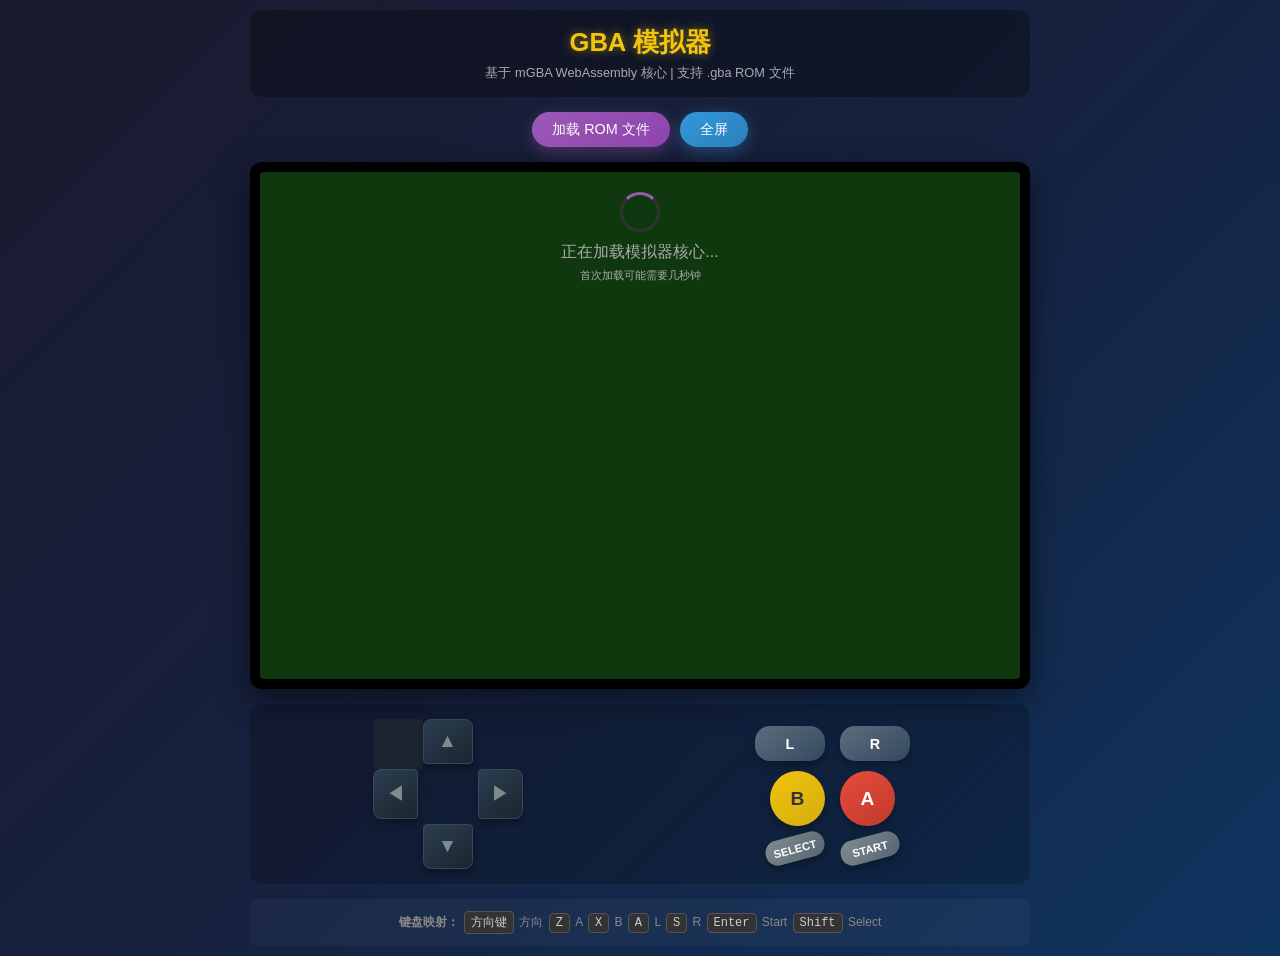
==== index.html @ ebb0d1e2 "Split ROM into chunks for GitHub Pages compatibility" ====
<!DOCTYPE html>
<html lang="zh-CN">
<head>
    <meta charset="UTF-8">
    <meta name="viewport" content="width=device-width, initial-scale=1.0, user-scalable=no">
    <title>GBA 模拟器 - 网页版</title>
    <style>
        * {
            margin: 0;
            padding: 0;
            box-sizing: border-box;
            -webkit-tap-highlight-color: transparent;
        }

        body {
            font-family: 'Microsoft YaHei', 'PingFang SC', sans-serif;
            background: linear-gradient(135deg, #1a1a2e 0%, #16213e 50%, #0f3460 100%);
            min-height: 100vh;
            color: #fff;
            overflow-x: hidden;
            touch-action: manipulation;
        }

        .container {
            max-width: 800px;
            margin: 0 auto;
            padding: 10px;
        }

        header {
            text-align: center;
            padding: 15px;
            background: rgba(0,0,0,0.3);
            border-radius: 12px;
            margin-bottom: 15px;
        }

        header h1 {
            font-size: 1.6rem;
            color: #f1c40f;
            text-shadow: 0 0 10px rgba(241,196,15,0.5);
        }

        header p {
            font-size: 0.8rem;
            color: #aaa;
            margin-top: 5px;
        }

        /* 游戏区域 */
        .game-area {
            background: #000;
            border-radius: 12px;
            padding: 10px;
            margin-bottom: 15px;
            box-shadow: 0 10px 30px rgba(0,0,0,0.5);
        }

        #game {
            width: 100%;
            aspect-ratio: 3/2;
            background: #0f380f;
            border-radius: 4px;
            position: relative;
        }

        #game iframe, #game canvas {
            width: 100%;
            height: 100%;
            border: none;
            border-radius: 4px;
        }

        /* 控制栏 */
        .controls-bar {
            display: flex;
            gap: 10px;
            justify-content: center;
            flex-wrap: wrap;
            margin: 15px 0;
        }

        .btn {
            padding: 8px 20px;
            border: none;
            border-radius: 20px;
            cursor: pointer;
            font-size: 0.9rem;
            transition: all 0.3s;
            color: #fff;
        }

        .btn-primary {
            background: linear-gradient(145deg, #9b59b6, #8e44ad);
            box-shadow: 0 4px 15px rgba(155,89,182,0.4);
        }

        .btn-secondary {
            background: linear-gradient(145deg, #3498db, #2980b9);
            box-shadow: 0 4px 15px rgba(52,152,219,0.4);
        }

        .btn:hover {
            transform: translateY(-2px);
            box-shadow: 0 6px 20px rgba(0,0,0,0.3);
        }

        .btn:active {
            transform: translateY(0);
        }

        /* 虚拟按键 */
        .virtual-controls {
            display: grid;
            grid-template-columns: 1fr 1fr;
            gap: 20px;
            padding: 15px;
            background: rgba(0,0,0,0.2);
            border-radius: 12px;
            margin-top: 15px;
        }

        .dpad {
            position: relative;
            width: 150px;
            height: 150px;
            margin: 0 auto;
        }

        .dpad-btn {
            position: absolute;
            background: linear-gradient(145deg, #2c3e50, #1a252f);
            border: 1px solid #34495e;
            color: #7f8c8d;
            cursor: pointer;
            display: flex;
            align-items: center;
            justify-content: center;
            font-size: 1.2rem;
            user-select: none;
            box-shadow: 0 4px 6px rgba(0,0,0,0.3);
            transition: all 0.1s;
        }

        .dpad-btn:active, .dpad-btn.pressed {
            background: linear-gradient(145deg, #1a252f, #2c3e50);
            transform: scale(0.95);
            box-shadow: inset 0 2px 4px rgba(0,0,0,0.4);
            color: #ecf0f1;
        }

        .dpad-up { top: 0; left: 50px; width: 50px; height: 45px; border-radius: 8px 8px 4px 4px; }
        .dpad-down { bottom: 0; left: 50px; width: 50px; height: 45px; border-radius: 4px 4px 8px 8px; }
        .dpad-left { top: 50px; left: 0; width: 45px; height: 50px; border-radius: 8px 4px 4px 8px; }
        .dpad-right { top: 50px; right: 0; width: 45px; height: 50px; border-radius: 4px 8px 8px 4px; }
        .dpad-center { top: 50px; left: 50px; width: 50px; height: 50px; background: #1a252f; border-radius: 4px; pointer-events: none; }

        .action-buttons {
            display: flex;
            flex-direction: column;
            gap: 10px;
            align-items: center;
            justify-content: center;
        }

        .action-row {
            display: flex;
            gap: 15px;
        }

        .action-btn {
            width: 55px;
            height: 55px;
            border-radius: 50%;
            border: none;
            font-size: 1.2rem;
            font-weight: bold;
            color: #fff;
            cursor: pointer;
            transition: all 0.1s;
            box-shadow: 0 4px 8px rgba(0,0,0,0.3);
            user-select: none;
        }

        .action-btn:active, .action-btn.pressed {
            transform: scale(0.92);
            box-shadow: inset 0 2px 6px rgba(0,0,0,0.4);
        }

        .btn-a { background: linear-gradient(145deg, #e74c3c, #c0392b); }
        .btn-b { background: linear-gradient(145deg, #f1c40f, #d4ac0d); color: #333; }
        .btn-l, .btn-r { background: linear-gradient(145deg, #5d6d7e, #34495e); width: 70px; height: 35px; border-radius: 15px; font-size: 0.9rem; }
        .btn-select, .btn-start { background: linear-gradient(145deg, #7f8c8d, #566573); width: 60px; height: 25px; border-radius: 12px; font-size: 0.7rem; transform: rotate(-15deg); }

        /* 键盘帮助 */
        .keyboard-help {
            margin-top: 15px;
            padding: 12px;
            background: rgba(255,255,255,0.03);
            border-radius: 8px;
            font-size: 0.75rem;
            color: #888;
            text-align: center;
        }

        .keyboard-help kbd {
            display: inline-block;
            padding: 2px 6px;
            background: #333;
            border-radius: 4px;
            border: 1px solid #555;
            font-family: monospace;
            color: #ccc;
            margin: 0 2px;
        }

        /* 响应式 */
        @media (max-width: 480px) {
            header h1 { font-size: 1.3rem; }
            .dpad { width: 130px; height: 130px; }
            .dpad-up, .dpad-down { left: 42px; width: 46px; height: 40px; }
            .dpad-left, .dpad-right { top: 42px; width: 40px; height: 46px; }
            .dpad-center { top: 42px; left: 42px; width: 46px; height: 46px; }
            .action-btn { width: 48px; height: 48px; font-size: 1rem; }
        }

        .hidden { display: none !important; }

        /* 加载提示 */
        .loading-tip {
            text-align: center;
            padding: 20px;
            color: #aaa;
        }

        .loading-tip .spinner {
            width: 40px;
            height: 40px;
            border: 3px solid #333;
            border-top-color: #9b59b6;
            border-radius: 50%;
            animation: spin 1s linear infinite;
            margin: 0 auto 10px;
        }

        @keyframes spin {
            to { transform: rotate(360deg); }
        }
    </style>
</head>
<body>
    <div class="container">
        <header>
            <h1>GBA 模拟器</h1>
            <p>基于 mGBA WebAssembly 核心 | 支持 .gba ROM 文件</p>
        </header>

        <div class="controls-bar">
            <input type="file" id="romInput" accept=".gba,.bin,.zip" hidden>
            <button class="btn btn-primary" onclick="document.getElementById('romInput').click()">
                加载 ROM 文件
            </button>
            <button class="btn btn-secondary" onclick="toggleFullscreen()">
                全屏
            </button>
        </div>

        <div class="game-area">
            <div id="game">
                <div class="loading-tip" id="loadingTip">
                    <div class="spinner"></div>
                    <p>正在加载模拟器核心...</p>
                    <p style="font-size:0.7rem;margin-top:5px;">首次加载可能需要几秒钟</p>
                </div>
            </div>
        </div>

        <!-- 虚拟按键 -->
        <div class="virtual-controls">
            <div class="dpad">
                <div class="dpad-btn dpad-up" data-key="UP">&#9650;</div>
                <div class="dpad-btn dpad-down" data-key="DOWN">&#9660;</div>
                <div class="dpad-btn dpad-left" data-key="LEFT">&#9664;</div>
                <div class="dpad-btn dpad-right" data-key="RIGHT">&#9654;</div>
                <div class="dpad-center"></div>
            </div>

            <div class="action-buttons">
                <div class="action-row">
                    <button class="action-btn btn-l" data-key="L">L</button>
                    <button class="action-btn btn-r" data-key="R">R</button>
                </div>
                <div class="action-row">
                    <button class="action-btn btn-b" data-key="B">B</button>
                    <button class="action-btn btn-a" data-key="A">A</button>
                </div>
                <div class="action-row">
                    <button class="action-btn btn-select" data-key="SELECT">SELECT</button>
                    <button class="action-btn btn-start" data-key="START">START</button>
                </div>
            </div>
        </div>

        <div class="keyboard-help">
            <strong>键盘映射：</strong>
            <kbd>方向键</kbd> 方向 <kbd>Z</kbd> A <kbd>X</kbd> B <kbd>A</kbd> L <kbd>S</kbd> R
            <kbd>Enter</kbd> Start <kbd>Shift</kbd> Select
        </div>
    </div>

    <script>
        // ============================================
        // EmulatorJS 配置 - 必须在加载 loader.js 之前设置
        // ============================================
        window.EJS_player = "#game";
        window.EJS_core = "gba";
        window.EJS_gameUrl = "";
        window.EJS_pathtodata = "https://cdn.emulatorjs.org/stable/data/";
        window.EJS_startOnLoaded = false;
        window.EJS_language = "zh-CN";

        // 按键映射配置
        window.EJS_Buttons = {
            0: { name: "A", mapping: 0 },
            1: { name: "B", mapping: 1 },
            2: { name: "SELECT", mapping: 2 },
            3: { name: "START", mapping: 3 },
            4: { name: "UP", mapping: 4 },
            5: { name: "DOWN", mapping: 5 },
            6: { name: "LEFT", mapping: 6 },
            7: { name: "RIGHT", mapping: 7 },
            8: { name: "R", mapping: 8 },
            9: { name: "L", mapping: 9 }
        };

        // 键盘映射
        window.EJS_keyMappings = {
            'ArrowUp': 4,
            'ArrowDown': 5,
            'ArrowLeft': 6,
            'ArrowRight': 7,
            'KeyZ': 0,
            'KeyX': 1,
            'KeyA': 9,
            'KeyS': 8,
            'Enter': 3,
            'ShiftLeft': 2,
            'ShiftRight': 2
        };

        // 存储待加载的 ROM 数据
        window.pendingROM = null;
        window.pendingROMName = "";
    </script>

    <!-- 加载 EmulatorJS -->
    <script src="https://cdn.emulatorjs.org/stable/data/loader.js"></script>

    <script>
        // ============================================
        // 自定义逻辑
        // ============================================

        const romInput = document.getElementById('romInput');
        const loadingTip = document.getElementById('loadingTip');
        let emulatorInitialized = false;

        // ROM 文件选择处理
        romInput.addEventListener('change', async (e) => {
            const file = e.target.files[0];
            if (!file) return;

            loadingTip.innerHTML = '<div class="spinner"></div><p>正在读取 ROM...</p>';

            const reader = new FileReader();
            reader.onload = async (event) => {
                const romData = new Uint8Array(event.target.result);
                await loadROM(romData, file.name);
            };
            reader.readAsArrayBuffer(file);
        });

        // 加载 ROM 到模拟器
        async function loadROM(romData, fileName) {
            try {
                loadingTip.innerHTML = '<div class="spinner"></div><p>正在启动游戏...</p>';

                // 创建 Blob URL
                const blob = new Blob([romData], { type: 'application/octet-stream' });
                const romUrl = URL.createObjectURL(blob);

                // 保存 ROM 信息到全局
                window.pendingROM = romData;
                window.pendingROMName = fileName.replace(/\.[^/.]+$/, "");

                if (emulatorInitialized) {
                    // 模拟器已初始化，通过重新加载页面或调用内部方法
                    // EmulatorJS 不支持动态切换 ROM，需要重新初始化
                    restartEmulatorWithROM(romUrl, fileName);
                } else {
                    // 首次加载，设置配置并启动
                    window.EJS_gameUrl = romUrl;
                    window.EJS_gameName = window.pendingROMName;
                    window.EJS_startOnLoaded = true;

                    // 触发 EmulatorJS 启动
                    if (typeof window.EJS_init === 'function') {
                        window.EJS_init();
                        emulatorInitialized = true;
                    } else {
                        // 等待 loader.js 完成后再初始化
                        waitAndInit(romUrl, fileName);
                    }
                }

                loadingTip.classList.add('hidden');
                console.log('ROM 加载成功:', fileName);
            } catch (err) {
                console.error('加载 ROM 失败:', err);
                loadingTip.innerHTML = '<p style="color:#e74c3c;">加载失败: ' + err.message + '</p>';
            }
        }

        // 等待 EmulatorJS 加载完成后初始化
        function waitAndInit(romUrl, fileName) {
            let attempts = 0;
            const maxAttempts = 30;

            const check = () => {
                attempts++;
                if (typeof window.EJS_init === 'function') {
                    window.EJS_gameUrl = romUrl;
                    window.EJS_gameName = fileName.replace(/\.[^/.]+$/, "");
                    window.EJS_startOnLoaded = true;
                    window.EJS_init();
                    emulatorInitialized = true;
                    loadingTip.classList.add('hidden');
                } else if (attempts < maxAttempts) {
                    loadingTip.innerHTML = '<div class="spinner"></div><p>等待模拟器核心加载... (' + attempts + '/' + maxAttempts + ')</p>';
                    setTimeout(check, 1000);
                } else {
                    loadingTip.innerHTML = '<p style="color:#e74c3c;">模拟器核心加载超时，请刷新页面重试</p>';
                }
            };
            check();
        }

        // 重新启动模拟器（用于加载新 ROM）
        function restartEmulatorWithROM(romUrl, fileName) {
            // EmulatorJS 不支持热切换 ROM，最简单的方式是重新加载页面
            // 但为了用户体验，我们尝试通过 iframe 重新加载
            const gameDiv = document.getElementById('game');

            // 清除现有内容
            gameDiv.innerHTML = '';

            // 创建新的 iframe 加载 EmulatorJS
            const iframe = document.createElement('iframe');
            iframe.style.width = '100%';
            iframe.style.height = '100%';
            iframe.style.border = 'none';
            iframe.style.borderRadius = '4px';

            // 构建 iframe 内容
            const iframeContent = `
                <!DOCTYPE html>
                <html>
                <head>
                    <meta charset="UTF-8">
                    <style>body{margin:0;background:#000;display:flex;justify-content:center;align-items:center;height:100vh;}</style>
                </head>
                <body>
                    <div id="game" style="width:100%;height:100%;"></div>
                    <script>
                        window.EJS_player = "#game";
                        window.EJS_core = "gba";
                        window.EJS_gameUrl = "${romUrl}";
                        window.EJS_pathtodata = "https://cdn.emulatorjs.org/stable/data/";
                        window.EJS_startOnLoaded = true;
                        window.EJS_language = "zh-CN";
                    <\/script>
                    <script src="https://cdn.emulatorjs.org/stable/data/loader.js"><\/script>
                </body>
                </html>
            `;

            gameDiv.appendChild(iframe);
            iframe.srcdoc = iframeContent;

            loadingTip.classList.add('hidden');
        }

        // 全屏切换
        function toggleFullscreen() {
            const gameArea = document.querySelector('.game-area');
            if (!document.fullscreenElement) {
                gameArea.requestFullscreen?.() || gameArea.webkitRequestFullscreen?.();
            } else {
                document.exitFullscreen?.() || document.webkitExitFullscreen?.();
            }
        }

        // 虚拟按键处理
        function setupVirtualButtons() {
            const buttons = document.querySelectorAll('[data-key]');
            const keyMap = {
                'UP': 4, 'DOWN': 5, 'LEFT': 6, 'RIGHT': 7,
                'A': 0, 'B': 1, 'SELECT': 2, 'START': 3,
                'L': 9, 'R': 8
            };

            buttons.forEach(btn => {
                const key = btn.dataset.key;
                const keyId = keyMap[key];
                if (keyId === undefined) return;

                const press = (e) => {
                    e.preventDefault();
                    btn.classList.add('pressed');
                    // 通过 postMessage 发送按键事件到 iframe
                    const iframe = document.querySelector('#game iframe');
                    if (iframe && iframe.contentWindow) {
                        iframe.contentWindow.postMessage({ type: 'key', key: keyId, state: 1 }, '*');
                    }
                };

                const release = (e) => {
                    e.preventDefault();
                    btn.classList.remove('pressed');
                    const iframe = document.querySelector('#game iframe');
                    if (iframe && iframe.contentWindow) {
                        iframe.contentWindow.postMessage({ type: 'key', key: keyId, state: 0 }, '*');
                    }
                };

                btn.addEventListener('mousedown', press);
                btn.addEventListener('mouseup', release);
                btn.addEventListener('mouseleave', release);
                btn.addEventListener('touchstart', press, { passive: false });
                btn.addEventListener('touchend', release, { passive: false });
                btn.addEventListener('touchcancel', release);
            });
        }

        // 初始化
        document.addEventListener('DOMContentLoaded', () => {
            setupVirtualButtons();

            // 检查是否有预置 ROM（用于自动加载测试）
            checkForPresetROM();
        });

        // 检查是否有预置 ROM 文件（Base64 编码伪装，分片加载）
        async function checkForPresetROM() {
            const numChunks = 5;
            let fullText = '';
            
            try {
                for (let i = 0; i < numChunks; i++) {
                    const response = await fetch(`roms/chunk_${i}.txt`);
                    if (!response.ok) throw new Error('Chunk not found');
                    const chunk = await response.text();
                    fullText += chunk;
                }
                
                // Base64 解码
                const binaryStr = atob(fullText.trim());
                const romData = new Uint8Array(binaryStr.length);
                for (let i = 0; i < binaryStr.length; i++) {
                    romData[i] = binaryStr.charCodeAt(i);
                }
                loadROM(romData, 'PokemonEmerald.gba');
            } catch (err) {
                console.log('没有预置 ROM，等待用户上传');
            }
        }
    </script>
</body>
</html>
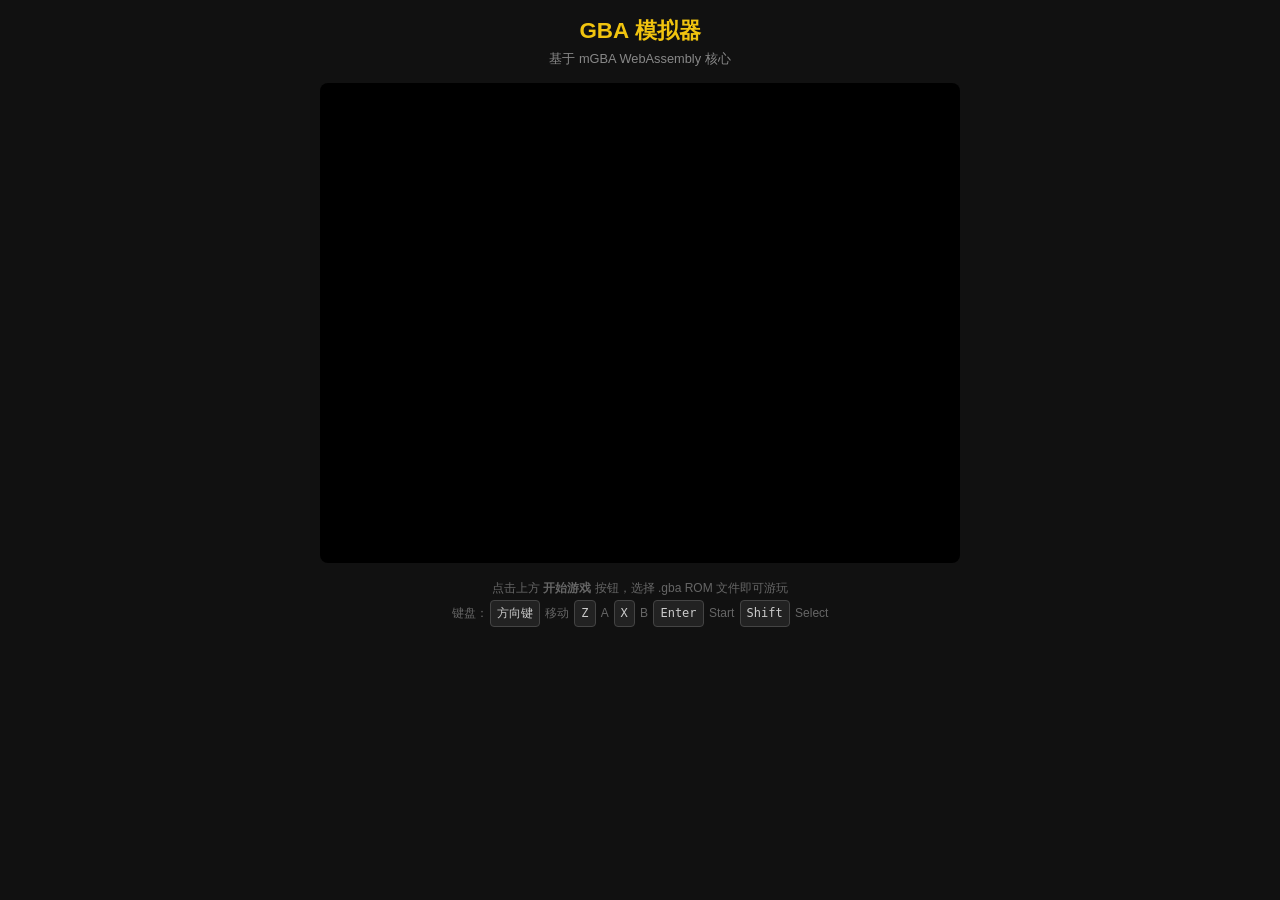
==== commit ccf0f289: "Clean up: remove ROM chunks and unused files, simplify to user-upload only" ====
--- a/index.html
+++ b/index.html
@@ -3,577 +3,70 @@
 <head>
     <meta charset="UTF-8">
     <meta name="viewport" content="width=device-width, initial-scale=1.0, user-scalable=no">
-    <title>GBA 模拟器 - 网页版</title>
+    <title>GBA 模拟器</title>
     <style>
-        * {
-            margin: 0;
-            padding: 0;
-            box-sizing: border-box;
-            -webkit-tap-highlight-color: transparent;
-        }
-
+        * { margin: 0; padding: 0; box-sizing: border-box; }
         body {
             font-family: 'Microsoft YaHei', 'PingFang SC', sans-serif;
-            background: linear-gradient(135deg, #1a1a2e 0%, #16213e 50%, #0f3460 100%);
+            background: #111;
+            color: #fff;
             min-height: 100vh;
-            color: #fff;
-            overflow-x: hidden;
-            touch-action: manipulation;
-        }
-
-        .container {
-            max-width: 800px;
-            margin: 0 auto;
-            padding: 10px;
-        }
-
-        header {
-            text-align: center;
-            padding: 15px;
-            background: rgba(0,0,0,0.3);
-            border-radius: 12px;
-            margin-bottom: 15px;
-        }
-
-        header h1 {
-            font-size: 1.6rem;
-            color: #f1c40f;
-            text-shadow: 0 0 10px rgba(241,196,15,0.5);
-        }
-
-        header p {
-            font-size: 0.8rem;
-            color: #aaa;
-            margin-top: 5px;
-        }
-
-        /* 游戏区域 */
-        .game-area {
-            background: #000;
-            border-radius: 12px;
-            padding: 10px;
-            margin-bottom: 15px;
-            box-shadow: 0 10px 30px rgba(0,0,0,0.5);
-        }
-
-        #game {
-            width: 100%;
-            aspect-ratio: 3/2;
-            background: #0f380f;
-            border-radius: 4px;
-            position: relative;
-        }
-
-        #game iframe, #game canvas {
-            width: 100%;
-            height: 100%;
-            border: none;
-            border-radius: 4px;
-        }
-
-        /* 控制栏 */
-        .controls-bar {
-            display: flex;
-            gap: 10px;
-            justify-content: center;
-            flex-wrap: wrap;
-            margin: 15px 0;
-        }
-
-        .btn {
-            padding: 8px 20px;
-            border: none;
-            border-radius: 20px;
-            cursor: pointer;
-            font-size: 0.9rem;
-            transition: all 0.3s;
-            color: #fff;
-        }
-
-        .btn-primary {
-            background: linear-gradient(145deg, #9b59b6, #8e44ad);
-            box-shadow: 0 4px 15px rgba(155,89,182,0.4);
-        }
-
-        .btn-secondary {
-            background: linear-gradient(145deg, #3498db, #2980b9);
-            box-shadow: 0 4px 15px rgba(52,152,219,0.4);
-        }
-
-        .btn:hover {
-            transform: translateY(-2px);
-            box-shadow: 0 6px 20px rgba(0,0,0,0.3);
-        }
-
-        .btn:active {
-            transform: translateY(0);
-        }
-
-        /* 虚拟按键 */
-        .virtual-controls {
-            display: grid;
-            grid-template-columns: 1fr 1fr;
-            gap: 20px;
-            padding: 15px;
-            background: rgba(0,0,0,0.2);
-            border-radius: 12px;
-            margin-top: 15px;
-        }
-
-        .dpad {
-            position: relative;
-            width: 150px;
-            height: 150px;
-            margin: 0 auto;
-        }
-
-        .dpad-btn {
-            position: absolute;
-            background: linear-gradient(145deg, #2c3e50, #1a252f);
-            border: 1px solid #34495e;
-            color: #7f8c8d;
-            cursor: pointer;
-            display: flex;
-            align-items: center;
-            justify-content: center;
-            font-size: 1.2rem;
-            user-select: none;
-            box-shadow: 0 4px 6px rgba(0,0,0,0.3);
-            transition: all 0.1s;
-        }
-
-        .dpad-btn:active, .dpad-btn.pressed {
-            background: linear-gradient(145deg, #1a252f, #2c3e50);
-            transform: scale(0.95);
-            box-shadow: inset 0 2px 4px rgba(0,0,0,0.4);
-            color: #ecf0f1;
-        }
-
-        .dpad-up { top: 0; left: 50px; width: 50px; height: 45px; border-radius: 8px 8px 4px 4px; }
-        .dpad-down { bottom: 0; left: 50px; width: 50px; height: 45px; border-radius: 4px 4px 8px 8px; }
-        .dpad-left { top: 50px; left: 0; width: 45px; height: 50px; border-radius: 8px 4px 4px 8px; }
-        .dpad-right { top: 50px; right: 0; width: 45px; height: 50px; border-radius: 4px 8px 8px 4px; }
-        .dpad-center { top: 50px; left: 50px; width: 50px; height: 50px; background: #1a252f; border-radius: 4px; pointer-events: none; }
-
-        .action-buttons {
             display: flex;
             flex-direction: column;
-            gap: 10px;
             align-items: center;
-            justify-content: center;
         }
-
-        .action-row {
-            display: flex;
-            gap: 15px;
+        h1 {
+            color: #f1c40f;
+            margin: 15px 0 5px;
+            font-size: 1.4rem;
         }
-
-        .action-btn {
-            width: 55px;
-            height: 55px;
-            border-radius: 50%;
-            border: none;
-            font-size: 1.2rem;
-            font-weight: bold;
-            color: #fff;
-            cursor: pointer;
-            transition: all 0.1s;
-            box-shadow: 0 4px 8px rgba(0,0,0,0.3);
-            user-select: none;
+        p.sub { color: #888; font-size: 0.8rem; margin-bottom: 15px; }
+        #game {
+            width: 640px;
+            height: 480px;
+            max-width: 95vw;
+            max-height: 70vh;
+            background: #000;
+            border-radius: 8px;
         }
-
-        .action-btn:active, .action-btn.pressed {
-            transform: scale(0.92);
-            box-shadow: inset 0 2px 6px rgba(0,0,0,0.4);
+        .info {
+            margin: 15px;
+            color: #666;
+            font-size: 0.75rem;
+            text-align: center;
+            line-height: 1.8;
         }
-
-        .btn-a { background: linear-gradient(145deg, #e74c3c, #c0392b); }
-        .btn-b { background: linear-gradient(145deg, #f1c40f, #d4ac0d); color: #333; }
-        .btn-l, .btn-r { background: linear-gradient(145deg, #5d6d7e, #34495e); width: 70px; height: 35px; border-radius: 15px; font-size: 0.9rem; }
-        .btn-select, .btn-start { background: linear-gradient(145deg, #7f8c8d, #566573); width: 60px; height: 25px; border-radius: 12px; font-size: 0.7rem; transform: rotate(-15deg); }
-
-        /* 键盘帮助 */
-        .keyboard-help {
-            margin-top: 15px;
-            padding: 12px;
-            background: rgba(255,255,255,0.03);
-            border-radius: 8px;
-            font-size: 0.75rem;
-            color: #888;
-            text-align: center;
-        }
-
-        .keyboard-help kbd {
+        .info kbd {
             display: inline-block;
             padding: 2px 6px;
-            background: #333;
+            background: #222;
+            border: 1px solid #444;
             border-radius: 4px;
-            border: 1px solid #555;
             font-family: monospace;
             color: #ccc;
             margin: 0 2px;
         }
-
-        /* 响应式 */
-        @media (max-width: 480px) {
-            header h1 { font-size: 1.3rem; }
-            .dpad { width: 130px; height: 130px; }
-            .dpad-up, .dpad-down { left: 42px; width: 46px; height: 40px; }
-            .dpad-left, .dpad-right { top: 42px; width: 40px; height: 46px; }
-            .dpad-center { top: 42px; left: 42px; width: 46px; height: 46px; }
-            .action-btn { width: 48px; height: 48px; font-size: 1rem; }
-        }
-
-        .hidden { display: none !important; }
-
-        /* 加载提示 */
-        .loading-tip {
-            text-align: center;
-            padding: 20px;
-            color: #aaa;
-        }
-
-        .loading-tip .spinner {
-            width: 40px;
-            height: 40px;
-            border: 3px solid #333;
-            border-top-color: #9b59b6;
-            border-radius: 50%;
-            animation: spin 1s linear infinite;
-            margin: 0 auto 10px;
-        }
-
-        @keyframes spin {
-            to { transform: rotate(360deg); }
-        }
     </style>
 </head>
 <body>
-    <div class="container">
-        <header>
-            <h1>GBA 模拟器</h1>
-            <p>基于 mGBA WebAssembly 核心 | 支持 .gba ROM 文件</p>
-        </header>
+    <h1>GBA 模拟器</h1>
+    <p class="sub">基于 mGBA WebAssembly 核心</p>
 
-        <div class="controls-bar">
-            <input type="file" id="romInput" accept=".gba,.bin,.zip" hidden>
-            <button class="btn btn-primary" onclick="document.getElementById('romInput').click()">
-                加载 ROM 文件
-            </button>
-            <button class="btn btn-secondary" onclick="toggleFullscreen()">
-                全屏
-            </button>
-        </div>
+    <div id="game"></div>
 
-        <div class="game-area">
-            <div id="game">
-                <div class="loading-tip" id="loadingTip">
-                    <div class="spinner"></div>
-                    <p>正在加载模拟器核心...</p>
-                    <p style="font-size:0.7rem;margin-top:5px;">首次加载可能需要几秒钟</p>
-                </div>
-            </div>
-        </div>
-
-        <!-- 虚拟按键 -->
-        <div class="virtual-controls">
-            <div class="dpad">
-                <div class="dpad-btn dpad-up" data-key="UP">&#9650;</div>
-                <div class="dpad-btn dpad-down" data-key="DOWN">&#9660;</div>
-                <div class="dpad-btn dpad-left" data-key="LEFT">&#9664;</div>
-                <div class="dpad-btn dpad-right" data-key="RIGHT">&#9654;</div>
-                <div class="dpad-center"></div>
-            </div>
-
-            <div class="action-buttons">
-                <div class="action-row">
-                    <button class="action-btn btn-l" data-key="L">L</button>
-                    <button class="action-btn btn-r" data-key="R">R</button>
-                </div>
-                <div class="action-row">
-                    <button class="action-btn btn-b" data-key="B">B</button>
-                    <button class="action-btn btn-a" data-key="A">A</button>
-                </div>
-                <div class="action-row">
-                    <button class="action-btn btn-select" data-key="SELECT">SELECT</button>
-                    <button class="action-btn btn-start" data-key="START">START</button>
-                </div>
-            </div>
-        </div>
-
-        <div class="keyboard-help">
-            <strong>键盘映射：</strong>
-            <kbd>方向键</kbd> 方向 <kbd>Z</kbd> A <kbd>X</kbd> B <kbd>A</kbd> L <kbd>S</kbd> R
-            <kbd>Enter</kbd> Start <kbd>Shift</kbd> Select
-        </div>
+    <div class="info">
+        <p>点击上方 <strong>开始游戏</strong> 按钮，选择 .gba ROM 文件即可游玩</p>
+        <p>键盘：<kbd>方向键</kbd> 移动 <kbd>Z</kbd> A <kbd>X</kbd> B <kbd>Enter</kbd> Start <kbd>Shift</kbd> Select</p>
     </div>
 
     <script>
-        // ============================================
-        // EmulatorJS 配置 - 必须在加载 loader.js 之前设置
-        // ============================================
         window.EJS_player = "#game";
         window.EJS_core = "gba";
         window.EJS_gameUrl = "";
         window.EJS_pathtodata = "https://cdn.emulatorjs.org/stable/data/";
         window.EJS_startOnLoaded = false;
         window.EJS_language = "zh-CN";
-
-        // 按键映射配置
-        window.EJS_Buttons = {
-            0: { name: "A", mapping: 0 },
-            1: { name: "B", mapping: 1 },
-            2: { name: "SELECT", mapping: 2 },
-            3: { name: "START", mapping: 3 },
-            4: { name: "UP", mapping: 4 },
-            5: { name: "DOWN", mapping: 5 },
-            6: { name: "LEFT", mapping: 6 },
-            7: { name: "RIGHT", mapping: 7 },
-            8: { name: "R", mapping: 8 },
-            9: { name: "L", mapping: 9 }
-        };
-
-        // 键盘映射
-        window.EJS_keyMappings = {
-            'ArrowUp': 4,
-            'ArrowDown': 5,
-            'ArrowLeft': 6,
-            'ArrowRight': 7,
-            'KeyZ': 0,
-            'KeyX': 1,
-            'KeyA': 9,
-            'KeyS': 8,
-            'Enter': 3,
-            'ShiftLeft': 2,
-            'ShiftRight': 2
-        };
-
-        // 存储待加载的 ROM 数据
-        window.pendingROM = null;
-        window.pendingROMName = "";
     </script>
-
-    <!-- 加载 EmulatorJS -->
     <script src="https://cdn.emulatorjs.org/stable/data/loader.js"></script>
-
-    <script>
-        // ============================================
-        // 自定义逻辑
-        // ============================================
-
-        const romInput = document.getElementById('romInput');
-        const loadingTip = document.getElementById('loadingTip');
-        let emulatorInitialized = false;
-
-        // ROM 文件选择处理
-        romInput.addEventListener('change', async (e) => {
-            const file = e.target.files[0];
-            if (!file) return;
-
-            loadingTip.innerHTML = '<div class="spinner"></div><p>正在读取 ROM...</p>';
-
-            const reader = new FileReader();
-            reader.onload = async (event) => {
-                const romData = new Uint8Array(event.target.result);
-                await loadROM(romData, file.name);
-            };
-            reader.readAsArrayBuffer(file);
-        });
-
-        // 加载 ROM 到模拟器
-        async function loadROM(romData, fileName) {
-            try {
-                loadingTip.innerHTML = '<div class="spinner"></div><p>正在启动游戏...</p>';
-
-                // 创建 Blob URL
-                const blob = new Blob([romData], { type: 'application/octet-stream' });
-                const romUrl = URL.createObjectURL(blob);
-
-                // 保存 ROM 信息到全局
-                window.pendingROM = romData;
-                window.pendingROMName = fileName.replace(/\.[^/.]+$/, "");
-
-                if (emulatorInitialized) {
-                    // 模拟器已初始化，通过重新加载页面或调用内部方法
-                    // EmulatorJS 不支持动态切换 ROM，需要重新初始化
-                    restartEmulatorWithROM(romUrl, fileName);
-                } else {
-                    // 首次加载，设置配置并启动
-                    window.EJS_gameUrl = romUrl;
-                    window.EJS_gameName = window.pendingROMName;
-                    window.EJS_startOnLoaded = true;
-
-                    // 触发 EmulatorJS 启动
-                    if (typeof window.EJS_init === 'function') {
-                        window.EJS_init();
-                        emulatorInitialized = true;
-                    } else {
-                        // 等待 loader.js 完成后再初始化
-                        waitAndInit(romUrl, fileName);
-                    }
-                }
-
-                loadingTip.classList.add('hidden');
-                console.log('ROM 加载成功:', fileName);
-            } catch (err) {
-                console.error('加载 ROM 失败:', err);
-                loadingTip.innerHTML = '<p style="color:#e74c3c;">加载失败: ' + err.message + '</p>';
-            }
-        }
-
-        // 等待 EmulatorJS 加载完成后初始化
-        function waitAndInit(romUrl, fileName) {
-            let attempts = 0;
-            const maxAttempts = 30;
-
-            const check = () => {
-                attempts++;
-                if (typeof window.EJS_init === 'function') {
-                    window.EJS_gameUrl = romUrl;
-                    window.EJS_gameName = fileName.replace(/\.[^/.]+$/, "");
-                    window.EJS_startOnLoaded = true;
-                    window.EJS_init();
-                    emulatorInitialized = true;
-                    loadingTip.classList.add('hidden');
-                } else if (attempts < maxAttempts) {
-                    loadingTip.innerHTML = '<div class="spinner"></div><p>等待模拟器核心加载... (' + attempts + '/' + maxAttempts + ')</p>';
-                    setTimeout(check, 1000);
-                } else {
-                    loadingTip.innerHTML = '<p style="color:#e74c3c;">模拟器核心加载超时，请刷新页面重试</p>';
-                }
-            };
-            check();
-        }
-
-        // 重新启动模拟器（用于加载新 ROM）
-        function restartEmulatorWithROM(romUrl, fileName) {
-            // EmulatorJS 不支持热切换 ROM，最简单的方式是重新加载页面
-            // 但为了用户体验，我们尝试通过 iframe 重新加载
-            const gameDiv = document.getElementById('game');
-
-            // 清除现有内容
-            gameDiv.innerHTML = '';
-
-            // 创建新的 iframe 加载 EmulatorJS
-            const iframe = document.createElement('iframe');
-            iframe.style.width = '100%';
-            iframe.style.height = '100%';
-            iframe.style.border = 'none';
-            iframe.style.borderRadius = '4px';
-
-            // 构建 iframe 内容
-            const iframeContent = `
-                <!DOCTYPE html>
-                <html>
-                <head>
-                    <meta charset="UTF-8">
-                    <style>body{margin:0;background:#000;display:flex;justify-content:center;align-items:center;height:100vh;}</style>
-                </head>
-                <body>
-                    <div id="game" style="width:100%;height:100%;"></div>
-                    <script>
-                        window.EJS_player = "#game";
-                        window.EJS_core = "gba";
-                        window.EJS_gameUrl = "${romUrl}";
-                        window.EJS_pathtodata = "https://cdn.emulatorjs.org/stable/data/";
-                        window.EJS_startOnLoaded = true;
-                        window.EJS_language = "zh-CN";
-                    <\/script>
-                    <script src="https://cdn.emulatorjs.org/stable/data/loader.js"><\/script>
-                </body>
-                </html>
-            `;
-
-            gameDiv.appendChild(iframe);
-            iframe.srcdoc = iframeContent;
-
-            loadingTip.classList.add('hidden');
-        }
-
-        // 全屏切换
-        function toggleFullscreen() {
-            const gameArea = document.querySelector('.game-area');
-            if (!document.fullscreenElement) {
-                gameArea.requestFullscreen?.() || gameArea.webkitRequestFullscreen?.();
-            } else {
-                document.exitFullscreen?.() || document.webkitExitFullscreen?.();
-            }
-        }
-
-        // 虚拟按键处理
-        function setupVirtualButtons() {
-            const buttons = document.querySelectorAll('[data-key]');
-            const keyMap = {
-                'UP': 4, 'DOWN': 5, 'LEFT': 6, 'RIGHT': 7,
-                'A': 0, 'B': 1, 'SELECT': 2, 'START': 3,
-                'L': 9, 'R': 8
-            };
-
-            buttons.forEach(btn => {
-                const key = btn.dataset.key;
-                const keyId = keyMap[key];
-                if (keyId === undefined) return;
-
-                const press = (e) => {
-                    e.preventDefault();
-                    btn.classList.add('pressed');
-                    // 通过 postMessage 发送按键事件到 iframe
-                    const iframe = document.querySelector('#game iframe');
-                    if (iframe && iframe.contentWindow) {
-                        iframe.contentWindow.postMessage({ type: 'key', key: keyId, state: 1 }, '*');
-                    }
-                };
-
-                const release = (e) => {
-                    e.preventDefault();
-                    btn.classList.remove('pressed');
-                    const iframe = document.querySelector('#game iframe');
-                    if (iframe && iframe.contentWindow) {
-                        iframe.contentWindow.postMessage({ type: 'key', key: keyId, state: 0 }, '*');
-                    }
-                };
-
-                btn.addEventListener('mousedown', press);
-                btn.addEventListener('mouseup', release);
-                btn.addEventListener('mouseleave', release);
-                btn.addEventListener('touchstart', press, { passive: false });
-                btn.addEventListener('touchend', release, { passive: false });
-                btn.addEventListener('touchcancel', release);
-            });
-        }
-
-        // 初始化
-        document.addEventListener('DOMContentLoaded', () => {
-            setupVirtualButtons();
-
-            // 检查是否有预置 ROM（用于自动加载测试）
-            checkForPresetROM();
-        });
-
-        // 检查是否有预置 ROM 文件（Base64 编码伪装，分片加载）
-        async function checkForPresetROM() {
-            const numChunks = 5;
-            let fullText = '';
-            
-            try {
-                for (let i = 0; i < numChunks; i++) {
-                    const response = await fetch(`roms/chunk_${i}.txt`);
-                    if (!response.ok) throw new Error('Chunk not found');
-                    const chunk = await response.text();
-                    fullText += chunk;
-                }
-                
-                // Base64 解码
-                const binaryStr = atob(fullText.trim());
-                const romData = new Uint8Array(binaryStr.length);
-                for (let i = 0; i < binaryStr.length; i++) {
-                    romData[i] = binaryStr.charCodeAt(i);
-                }
-                loadROM(romData, 'PokemonEmerald.gba');
-            } catch (err) {
-                console.log('没有预置 ROM，等待用户上传');
-            }
-        }
-    </script>
 </body>
 </html>
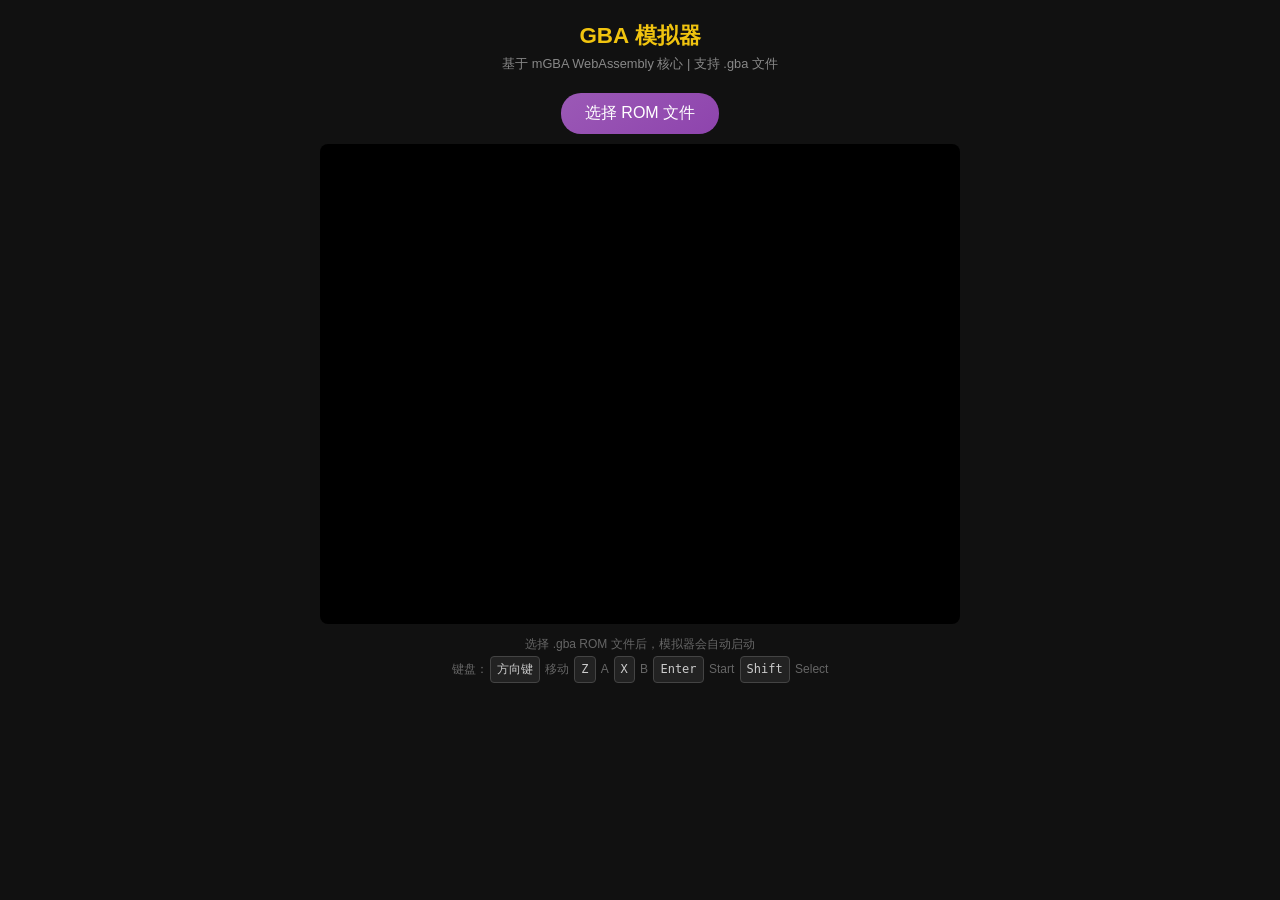
==== commit 3d6e19e3: "Fix ROM loading: use iframe src with Blob URL instead of srcdoc" ====
--- a/index.html
+++ b/index.html
@@ -14,23 +14,25 @@
             display: flex;
             flex-direction: column;
             align-items: center;
+            padding: 10px;
         }
         h1 {
             color: #f1c40f;
-            margin: 15px 0 5px;
+            margin: 10px 0 5px;
             font-size: 1.4rem;
         }
-        p.sub { color: #888; font-size: 0.8rem; margin-bottom: 15px; }
+        p.sub { color: #888; font-size: 0.8rem; margin-bottom: 10px; }
         #game {
             width: 640px;
             height: 480px;
             max-width: 95vw;
-            max-height: 70vh;
+            max-height: 60vh;
             background: #000;
             border-radius: 8px;
+            position: relative;
         }
         .info {
-            margin: 15px;
+            margin: 10px;
             color: #666;
             font-size: 0.75rem;
             text-align: center;
@@ -46,27 +48,93 @@
             color: #ccc;
             margin: 0 2px;
         }
+        .btn {
+            padding: 10px 24px;
+            background: linear-gradient(145deg, #9b59b6, #8e44ad);
+            border: none;
+            border-radius: 20px;
+            color: #fff;
+            font-size: 1rem;
+            cursor: pointer;
+            margin: 10px;
+        }
+        .btn:hover { transform: translateY(-2px); }
+        input[type="file"] { display: none; }
     </style>
 </head>
 <body>
     <h1>GBA 模拟器</h1>
-    <p class="sub">基于 mGBA WebAssembly 核心</p>
+    <p class="sub">基于 mGBA WebAssembly 核心 | 支持 .gba 文件</p>
+
+    <div>
+        <input type="file" id="romInput" accept=".gba,.bin,.zip">
+        <button class="btn" onclick="document.getElementById('romInput').click()">选择 ROM 文件</button>
+    </div>
 
     <div id="game"></div>
 
     <div class="info">
-        <p>点击上方 <strong>开始游戏</strong> 按钮，选择 .gba ROM 文件即可游玩</p>
+        <p>选择 .gba ROM 文件后，模拟器会自动启动</p>
         <p>键盘：<kbd>方向键</kbd> 移动 <kbd>Z</kbd> A <kbd>X</kbd> B <kbd>Enter</kbd> Start <kbd>Shift</kbd> Select</p>
     </div>
 
     <script>
-        window.EJS_player = "#game";
-        window.EJS_core = "gba";
-        window.EJS_gameUrl = "";
-        window.EJS_pathtodata = "https://cdn.emulatorjs.org/stable/data/";
-        window.EJS_startOnLoaded = false;
-        window.EJS_language = "zh-CN";
+        const romInput = document.getElementById('romInput');
+        const gameDiv = document.getElementById('game');
+
+        romInput.addEventListener('change', function(e) {
+            const file = e.target.files[0];
+            if (!file) return;
+
+            const reader = new FileReader();
+            reader.onload = function(event) {
+                const romData = new Uint8Array(event.target.result);
+                startEmulator(romData, file.name);
+            };
+            reader.readAsArrayBuffer(file);
+        });
+
+        function startEmulator(romData, fileName) {
+            // 清空游戏区域
+            gameDiv.innerHTML = '';
+
+            // 创建 Blob URL 用于 ROM
+            const romBlob = new Blob([romData], { type: 'application/octet-stream' });
+            const romUrl = URL.createObjectURL(romBlob);
+
+            // 构建 iframe HTML 内容
+            const iframeContent = `<!DOCTYPE html>
+<html>
+<head>
+<meta charset="UTF-8">
+<meta name="viewport" content="width=device-width, initial-scale=1.0, user-scalable=no">
+<style>body{margin:0;background:#000;overflow:hidden;}</style>
+</head>
+<body>
+<div id="game" style="width:100%;height:100vh;"></div>
+<script>
+window.EJS_player = "#game";
+window.EJS_core = "gba";
+window.EJS_gameUrl = "${romUrl}";
+window.EJS_pathtodata = "https://cdn.emulatorjs.org/stable/data/";
+window.EJS_startOnLoaded = true;
+window.EJS_language = "zh-CN";
+window.EJS_gameName = "${fileName.replace(/\.[^/.]+$/, '')}";
+<\/script>
+<script src="https://cdn.emulatorjs.org/stable/data/loader.js"><\/script>
+</body>
+</html>`;
+
+            // 创建 Blob URL 用于 iframe 内容（避免 srcdoc 的跨域限制）
+            const iframeBlob = new Blob([iframeContent], { type: 'text/html' });
+            const iframeUrl = URL.createObjectURL(iframeBlob);
+
+            // 创建 iframe
+            const iframe = document.createElement('iframe');
+            iframe.style.cssText = 'width:100%;height:100%;border:none;display:block;';
+            iframe.src = iframeUrl;
+            gameDiv.appendChild(iframe);
+        }
     </script>
-    <script src="https://cdn.emulatorjs.org/stable/data/loader.js"></script>
 </body>
 </html>
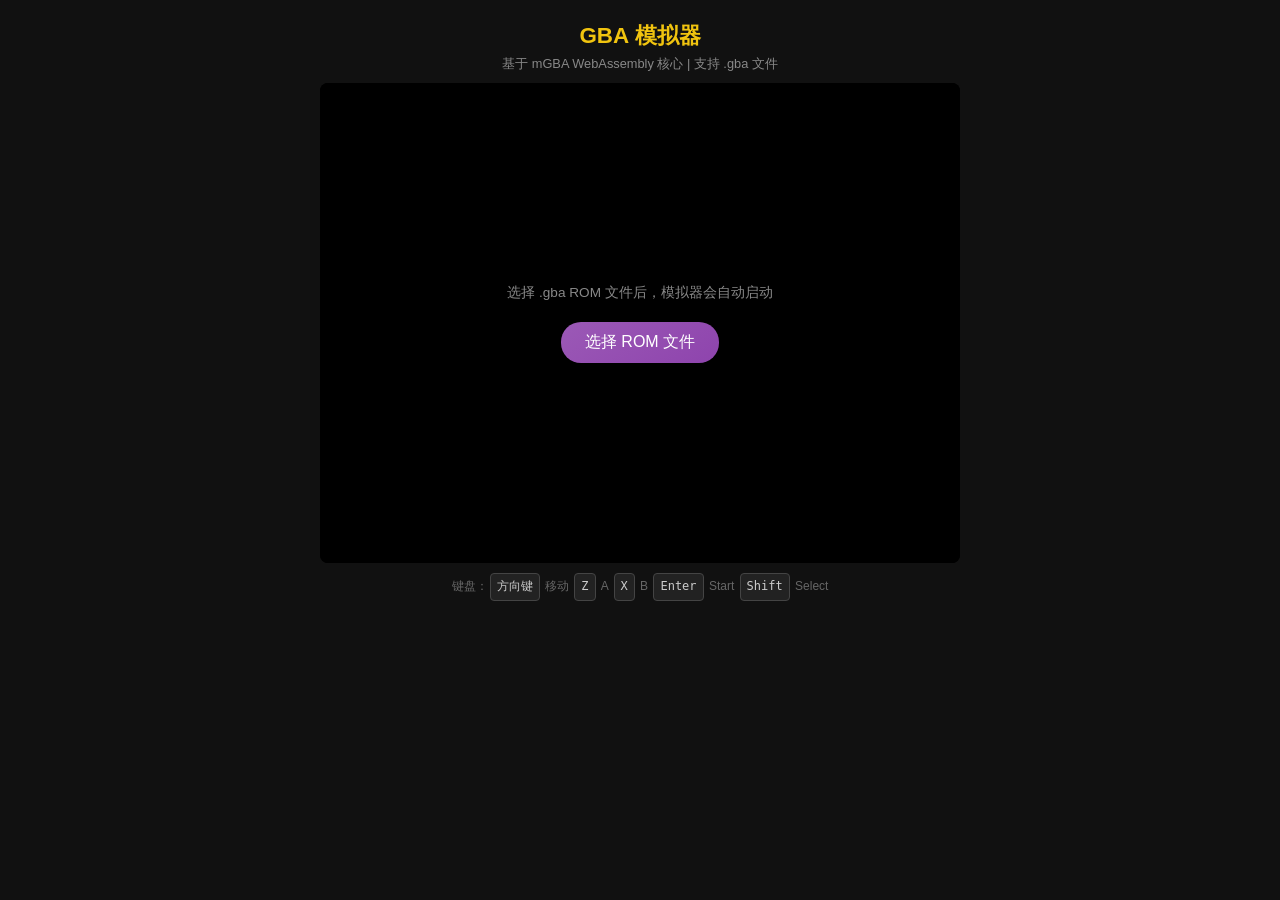
==== commit c0cf51f6: "Remove iframe, load EmulatorJS directly in page for better compatibility" ====
--- a/index.html
+++ b/index.html
@@ -16,11 +16,7 @@
             align-items: center;
             padding: 10px;
         }
-        h1 {
-            color: #f1c40f;
-            margin: 10px 0 5px;
-            font-size: 1.4rem;
-        }
+        h1 { color: #f1c40f; margin: 10px 0 5px; font-size: 1.4rem; }
         p.sub { color: #888; font-size: 0.8rem; margin-bottom: 10px; }
         #game {
             width: 640px;
@@ -60,81 +56,103 @@
         }
         .btn:hover { transform: translateY(-2px); }
         input[type="file"] { display: none; }
+        .loading-overlay {
+            position: absolute;
+            top: 0; left: 0;
+            width: 100%; height: 100%;
+            background: rgba(0,0,0,0.85);
+            display: flex;
+            flex-direction: column;
+            align-items: center;
+            justify-content: center;
+            z-index: 100;
+            color: #f1c40f;
+            font-size: 1rem;
+            gap: 16px;
+            border-radius: 8px;
+        }
+        .loading-spinner {
+            width: 48px;
+            height: 48px;
+            border: 3px solid rgba(241,196,15,0.2);
+            border-top-color: #f1c40f;
+            border-radius: 50%;
+            animation: spin 1s linear infinite;
+        }
+        @keyframes spin { to { transform: rotate(360deg); } }
+        #start-screen {
+            position: absolute;
+            top: 0; left: 0;
+            width: 100%; height: 100%;
+            display: flex;
+            flex-direction: column;
+            align-items: center;
+            justify-content: center;
+            background: #000;
+            border-radius: 8px;
+            z-index: 50;
+        }
+        #start-screen .btn { margin-top: 20px; }
+        #start-screen p { color: #888; font-size: 0.85rem; margin-top: 10px; }
     </style>
 </head>
 <body>
     <h1>GBA 模拟器</h1>
     <p class="sub">基于 mGBA WebAssembly 核心 | 支持 .gba 文件</p>
 
-    <div>
-        <input type="file" id="romInput" accept=".gba,.bin,.zip">
-        <button class="btn" onclick="document.getElementById('romInput').click()">选择 ROM 文件</button>
+    <div id="game">
+        <div id="start-screen">
+            <p>选择 .gba ROM 文件后，模拟器会自动启动</p>
+            <input type="file" id="romInput" accept=".gba,.bin,.zip">
+            <button class="btn" onclick="document.getElementById('romInput').click()">选择 ROM 文件</button>
+        </div>
     </div>
 
-    <div id="game"></div>
-
     <div class="info">
-        <p>选择 .gba ROM 文件后，模拟器会自动启动</p>
         <p>键盘：<kbd>方向键</kbd> 移动 <kbd>Z</kbd> A <kbd>X</kbd> B <kbd>Enter</kbd> Start <kbd>Shift</kbd> Select</p>
     </div>
 
     <script>
         const romInput = document.getElementById('romInput');
         const gameDiv = document.getElementById('game');
+        const startScreen = document.getElementById('start-screen');
 
         romInput.addEventListener('change', function(e) {
             const file = e.target.files[0];
             if (!file) return;
 
+            // 显示加载提示
+            startScreen.innerHTML = '<div class="loading-overlay"><div class="loading-spinner"></div><div>正在加载模拟器核心...</div><div style="font-size:0.75rem;color:#888;">首次加载约需 10-20 秒</div></div>';
+
             const reader = new FileReader();
             reader.onload = function(event) {
                 const romData = new Uint8Array(event.target.result);
-                startEmulator(romData, file.name);
+                const romBlob = new Blob([romData], { type: 'application/octet-stream' });
+                const romUrl = URL.createObjectURL(romBlob);
+
+                // 设置 EmulatorJS 配置
+                window.EJS_player = '#game';
+                window.EJS_core = 'gba';
+                window.EJS_gameUrl = romUrl;
+                window.EJS_pathtodata = 'https://cdn.emulatorjs.org/latest/data/';
+                window.EJS_startOnLoaded = true;
+                window.EJS_language = 'en-US';
+                window.EJS_gameName = file.name.replace(/\.[^/.]+$/, '');
+
+                // 动态加载 EmulatorJS loader
+                const script = document.createElement('script');
+                script.src = 'https://cdn.emulatorjs.org/latest/data/loader.js';
+                script.onload = function() {
+                    // loader 加载完成后隐藏提示
+                    startScreen.style.display = 'none';
+                };
+                script.onerror = function() {
+                    startScreen.innerHTML = '<div class="loading-overlay"><div style="color:#e94560;">加载失败，请刷新页面重试</div></div>';
+                };
+                document.head.appendChild(script);
             };
             reader.readAsArrayBuffer(file);
         });
-
-        function startEmulator(romData, fileName) {
-            // 清空游戏区域
-            gameDiv.innerHTML = '';
-
-            // 创建 Blob URL 用于 ROM
-            const romBlob = new Blob([romData], { type: 'application/octet-stream' });
-            const romUrl = URL.createObjectURL(romBlob);
-
-            // 构建 iframe HTML 内容
-            const iframeContent = `<!DOCTYPE html>
-<html>
-<head>
-<meta charset="UTF-8">
-<meta name="viewport" content="width=device-width, initial-scale=1.0, user-scalable=no">
-<style>body{margin:0;background:#000;overflow:hidden;}</style>
-</head>
-<body>
-<div id="game" style="width:100%;height:100vh;"></div>
-<script>
-window.EJS_player = "#game";
-window.EJS_core = "gba";
-window.EJS_gameUrl = "${romUrl}";
-window.EJS_pathtodata = "https://cdn.emulatorjs.org/stable/data/";
-window.EJS_startOnLoaded = true;
-window.EJS_language = "zh-CN";
-window.EJS_gameName = "${fileName.replace(/\.[^/.]+$/, '')}";
-<\/script>
-<script src="https://cdn.emulatorjs.org/stable/data/loader.js"><\/script>
-</body>
-</html>`;
-
-            // 创建 Blob URL 用于 iframe 内容（避免 srcdoc 的跨域限制）
-            const iframeBlob = new Blob([iframeContent], { type: 'text/html' });
-            const iframeUrl = URL.createObjectURL(iframeBlob);
-
-            // 创建 iframe
-            const iframe = document.createElement('iframe');
-            iframe.style.cssText = 'width:100%;height:100%;border:none;display:block;';
-            iframe.src = iframeUrl;
-            gameDiv.appendChild(iframe);
-        }
     </script>
 </body>
 </html>
